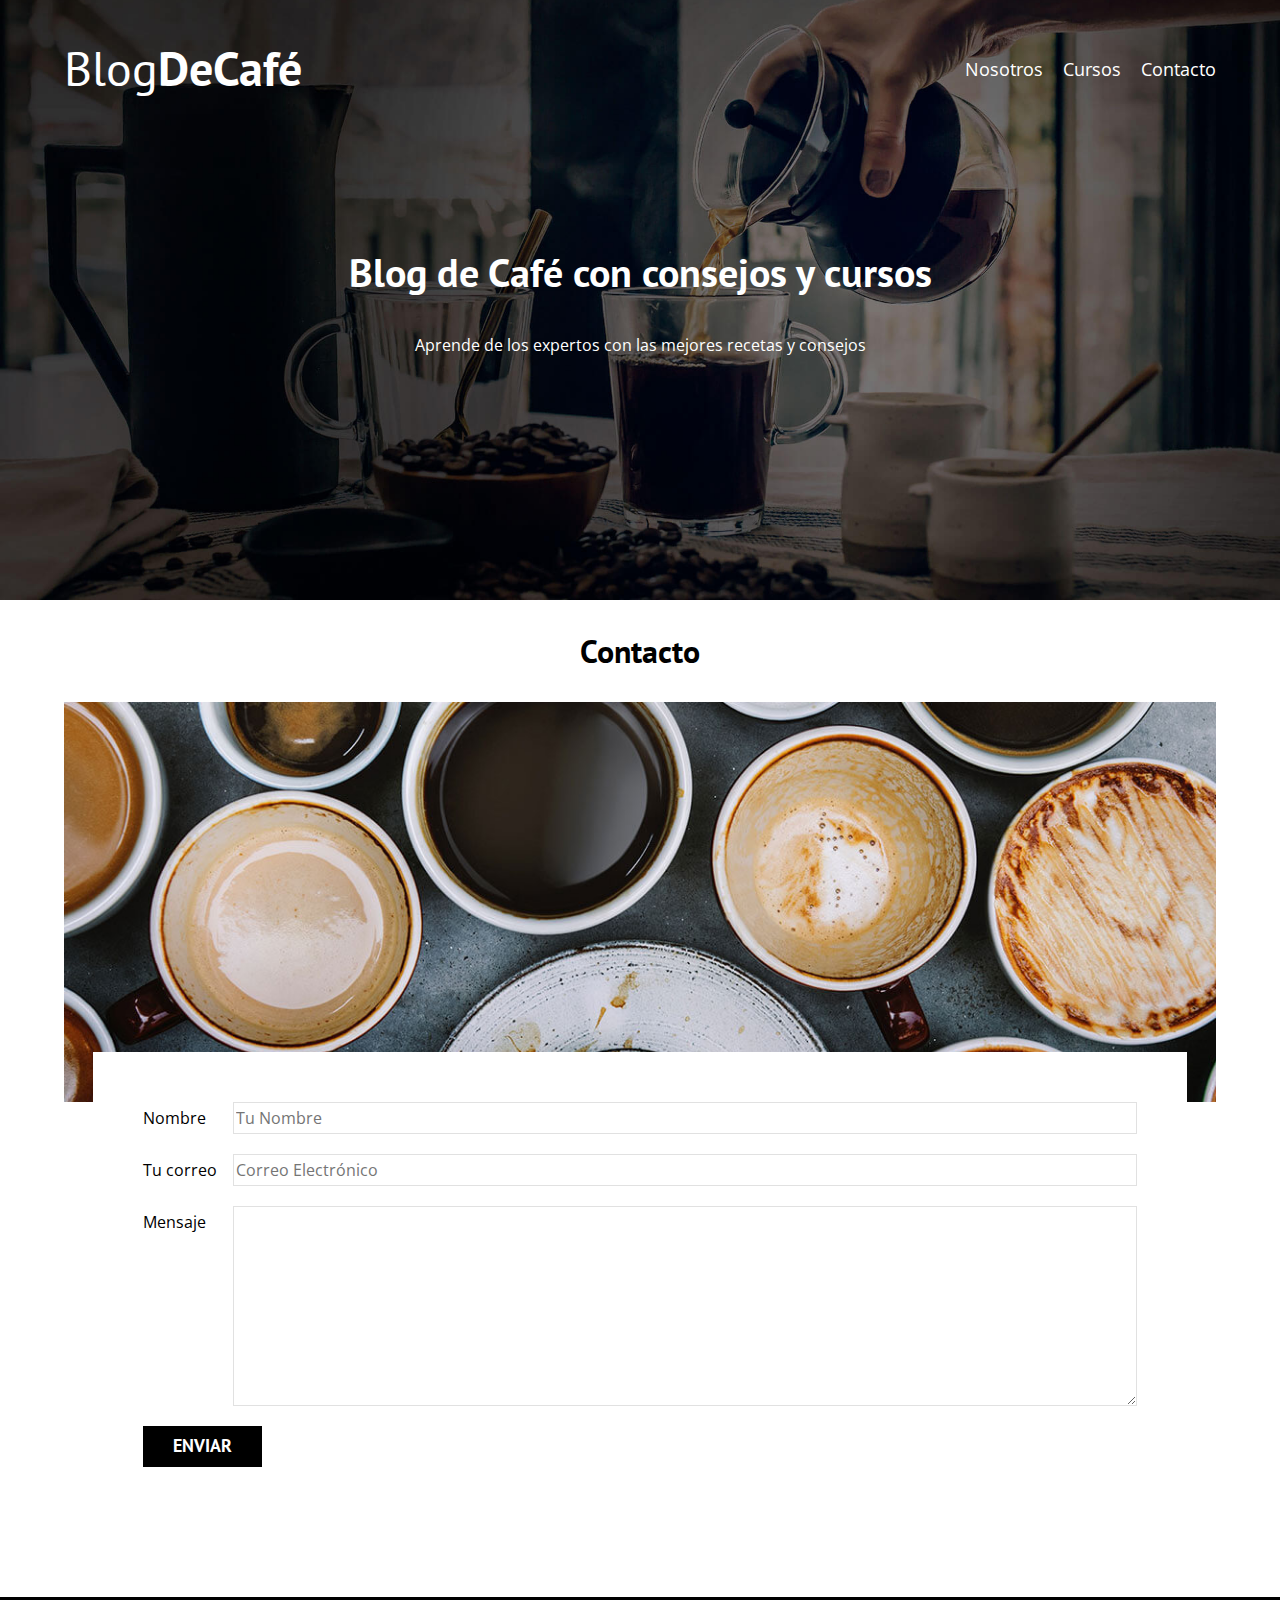
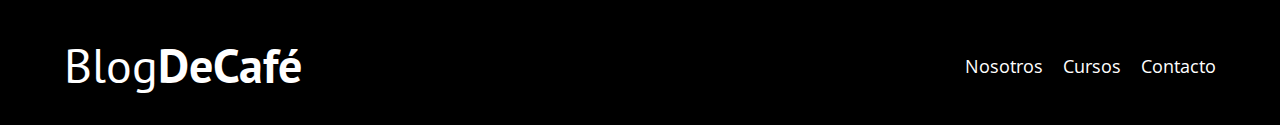
==== contacto.html @ 282f3d0f "push" ====
<!DOCTYPE html>
<html lang="en">
<head>
    <meta charset="UTF-8">
    <meta http-equiv="X-UA-Compatible" content="IE=edge">
    <meta name="viewport" content="width=device-width, initial-scale=1.0">
    <title>Blog de Café</title>
    <link rel="preload" href="css/normalize.css">
    <link rel="stylesheet" href="css/normalize.css">
    <link href="https://fonts.googleapis.com/css2?family=Open+Sans&family=PT+Sans:wght@400;700&display=swap" rel="preload">
    <link href="https://fonts.googleapis.com/css2?family=Open+Sans&family=PT+Sans:wght@400;700&display=swap" rel="stylesheet">
    <link rel="preload" href="css/style.css">
    <link rel="stylesheet" href="css/style.css">
</head>

<body>

    <header class="header">

        <div class="contenedor">
            <div class="barra">

                <a class="logo" href="index.html">
                <h1 class="logo__nombre no-margin centrar-texto">Blog<span class="logo__bold">DeCafé</span></h1>
                </a>

                <nav class="navegacion">
                    <a href="nosotros.html" class="navegacion__enlace">Nosotros</a>
                    <a href="cursos.html" class="navegacion__enlace">Cursos</a>
                    <a href="contacto.html" class="navegacion__enlace">Contacto</a>
                </nav>

            </div>
        </div>

        <div class="header__texto">
            <h2 class="no-magin">Blog de Café con consejos y cursos</h2>
            <p class="no-margin">Aprende de los expertos con las mejores recetas y consejos</p>
        </div>
    </header>

    <main class="contenedor">
        <h3 class="centrar-texto">Contacto</h3>

        <div class="contacto-bg"></div>

        <form class="formulario">
            <div class="campo">
                <label class="campo__label" for="nombre">Nombre</label>
                <input class="campo__field" type="text" placeholder="Tu Nombre" id="nombre">
            </div>

            <div class="campo">
                <label class="campo__label" for="email">Tu correo</label>
                <input class="campo__field" type="email" placeholder="Correo Electrónico" id="email">
            </div>

            <div class="campo">
                <label class="campo__label" for="mensaje">Mensaje</label>
                <textarea class="campo__field campo__field--textarea" id="mensaje"></textarea>
            </div>

            <div class="campo">
                <input type="submit" value="Enviar" class="boton boton--primario">
            </div>
        </form>

    </main>


    
    <footer class="footer">
        <div class="contenedor">
            <div class="barra">

                <a class="logo" href="index.html">
                <h1 class="logo__nombre no-margin centrar-texto">Blog<span class="logo__bold">DeCafé</span></h1>
                </a>

                <nav class="navegacion">
                    <a href="nosotros.html" class="navegacion__enlace">Nosotros</a>
                    <a href="cursos.html" class="navegacion__enlace">Cursos</a>
                    <a href="contacto.html" class="navegacion__enlace">Contacto</a>
                </nav>
            </div>
        </div>

    </footer>

    
</body>

</html>
---- css/style.css ----
:root{
    --fuenteHeading: 'Pt Sans', sans-serif;
    --fuenteParrafos: 'Open Sans', sans-serif;
    --primario: #784D3C;
    --gris: #e1e1e1;
    --blanco: #ffffff;
    --negro: #000000;   
}

html{
    box-sizing: border-box;
    font-size: 62.5% /* 1 rem = 10px */
}

*, *:before, *:after {
    box-sizing: inherit;
}

body{
    font-family: var(--fuenteParrafos);
    font-size: 1.6rem;
    line-height: 2;
}


/** GLOBALES **/

.contenedor{
    max-width: 120rem;
    width: 90%;
    margin: 0 auto;
}

a{
    text-decoration: none;
}

h1, h2, h3, h4{
    font-family: var(--fuenteHeading);
    line-height: 1.2;
}

h1{
    font-size: 4.8rem;
}

h2{
    font-size: 4rem;
}

h3{
    font-size: 3.2rem;
}

h4{
    font-size: 2.8rem;
}

img{
    max-width: 100%;
}

/** UTILIDADES **/

.no-margin{
    margin: 0;
}

.no-pading{
    padding: 0;
}

.centrar-texto{
    text-align: center;
}

/** HEADER **/

.header{
    background-image: url(../img/banner.jpg);
    height: 60rem;
    background-size: cover; 
    background-repeat: no-repeat;
    background-position: center center;
}

.header__texto{
    color: var(--blanco);
    text-align: center;
    margin-top: 5rem;
}

@media (min-width: 768px) {
    .header__texto{
        margin-top: 15rem;
    }
}

.barra{
    padding-top: 4rem;
}

@media (min-width: 768px) {
    .barra{
        display: flex;
        justify-content: space-between;
        align-items: center;
    }
}

.logo{
    color: var(--blanco);
}

.logo__nombre{
    font-weight: normal;
}

.logo__bold{
    font-weight: 700;
}

@media (min-width: 768px) {
    .navegacion{
        display: flex;
        gap: 2rem;
    }
}

.navegacion__enlace{
    display: block;
    text-align: center;
    font-size: 1.8rem;
    color: var(--blanco);
}

@media (min-width: 768px) {
    .contenido-principal{
        display: grid;
        grid-template-columns: 2fr 1fr;
        column-gap: 4rem;
    }
}

.entrada{
    border-bottom: 1px solid var(--gris);
    margin-bottom: 2rem;
}

.entrada:last-of-type{
    border: none;
    margin-bottom: 0;
}

.boton{
    display: block;
    font-family: var(--fuenteHeading);
    color: var(--blanco);
    text-align: center;
    padding: 1rem 3rem;
    font-size: 1.8rem;
    text-transform: uppercase;
    font-weight: 700;
    margin-bottom: 2rem;
    border: none;
}

.boton:hover{
    cursor: pointer;
}

@media (min-width: 768px) {
    .boton{
        display: inline-block;
    }
}

.boton--primario{
    background-color: var(--negro);
}

.boton--secundario{
    background-color: var(--primario);
}

.cursos{
    list-style: none;
}

.widget-curso{
    border-bottom: 1px solid var(--gris);
    margin-bottom: 2rem; /** PARA QUE SE VEA LA LINEA DEBAJO DE LOS BOTONES **/
}


.widget-curso__label{
    font-family: var(--fuenteHeading);
    font-weight: bold;
}

.widget-curso__info{
    font-weight: normal;
}

.widget-curso__info,.widget-curso__label{
    font-size: 2rem;
}

.footer{
    background-color: var(--negro);
    padding-bottom: 3rem;
    margin-top: 4rem;
}

/**! SOBRE NOSOTROS !**/ 

@media (min-width: 768PX) {
    .sobre-nosotros{
        display: grid;
        grid-template-columns: repeat(2, 1fr);
        column-gap: 2rem;
}
}

.curso{
    padding: 3rem 0;
    border-bottom: 1px solid var(--gris);
}

@media (min-width: 768px) {
    .curso{
        display: grid;
        grid-template-columns: 1fr 2fr;
        gap: 2rem;
    }
}

.curso:last-of-type{
    border: none;
}

.curso__label{
    font-family: var(--fuenteHeading);
    font-weight: bold;
}

.curso__info{
    font-weight: normal;
}

.curso__info,.curso__label{
    font-size: 2rem;
}

/**! CONTACTO !**/

.contacto-bg{
    background-image: url(../img/contacto.jpg);
    height: 40rem;
    background-repeat: no-repeat;
    background-size: cover;
}

.formulario{
    background-color: var(--blanco);
    margin: -5rem auto 0 auto;
    width: 95%;
    padding: 5rem;
}

.campo{
    display: flex;
    margin-bottom: 2rem;

}

.campo__label{
    flex: 0 0 9rem;
}

.campo__field{
    flex: 1;
    border: 1px solid var(--gris);
}

.campo__field--textarea{
    height: 20rem;
}
---- css/style.css ----
:root{
    --fuenteHeading: 'Pt Sans', sans-serif;
    --fuenteParrafos: 'Open Sans', sans-serif;
    --primario: #784D3C;
    --gris: #e1e1e1;
    --blanco: #ffffff;
    --negro: #000000;   
}

html{
    box-sizing: border-box;
    font-size: 62.5% /* 1 rem = 10px */
}

*, *:before, *:after {
    box-sizing: inherit;
}

body{
    font-family: var(--fuenteParrafos);
    font-size: 1.6rem;
    line-height: 2;
}


/** GLOBALES **/

.contenedor{
    max-width: 120rem;
    width: 90%;
    margin: 0 auto;
}

a{
    text-decoration: none;
}

h1, h2, h3, h4{
    font-family: var(--fuenteHeading);
    line-height: 1.2;
}

h1{
    font-size: 4.8rem;
}

h2{
    font-size: 4rem;
}

h3{
    font-size: 3.2rem;
}

h4{
    font-size: 2.8rem;
}

img{
    max-width: 100%;
}

/** UTILIDADES **/

.no-margin{
    margin: 0;
}

.no-pading{
    padding: 0;
}

.centrar-texto{
    text-align: center;
}

/** HEADER **/

.header{
    background-image: url(../img/banner.jpg);
    height: 60rem;
    background-size: cover; 
    background-repeat: no-repeat;
    background-position: center center;
}

.header__texto{
    color: var(--blanco);
    text-align: center;
    margin-top: 5rem;
}

@media (min-width: 768px) {
    .header__texto{
        margin-top: 15rem;
    }
}

.barra{
    padding-top: 4rem;
}

@media (min-width: 768px) {
    .barra{
        display: flex;
        justify-content: space-between;
        align-items: center;
    }
}

.logo{
    color: var(--blanco);
}

.logo__nombre{
    font-weight: normal;
}

.logo__bold{
    font-weight: 700;
}

@media (min-width: 768px) {
    .navegacion{
        display: flex;
        gap: 2rem;
    }
}

.navegacion__enlace{
    display: block;
    text-align: center;
    font-size: 1.8rem;
    color: var(--blanco);
}

@media (min-width: 768px) {
    .contenido-principal{
        display: grid;
        grid-template-columns: 2fr 1fr;
        column-gap: 4rem;
    }
}

.entrada{
    border-bottom: 1px solid var(--gris);
    margin-bottom: 2rem;
}

.entrada:last-of-type{
    border: none;
    margin-bottom: 0;
}

.boton{
    display: block;
    font-family: var(--fuenteHeading);
    color: var(--blanco);
    text-align: center;
    padding: 1rem 3rem;
    font-size: 1.8rem;
    text-transform: uppercase;
    font-weight: 700;
    margin-bottom: 2rem;
    border: none;
}

.boton:hover{
    cursor: pointer;
}

@media (min-width: 768px) {
    .boton{
        display: inline-block;
    }
}

.boton--primario{
    background-color: var(--negro);
}

.boton--secundario{
    background-color: var(--primario);
}

.cursos{
    list-style: none;
}

.widget-curso{
    border-bottom: 1px solid var(--gris);
    margin-bottom: 2rem; /** PARA QUE SE VEA LA LINEA DEBAJO DE LOS BOTONES **/
}


.widget-curso__label{
    font-family: var(--fuenteHeading);
    font-weight: bold;
}

.widget-curso__info{
    font-weight: normal;
}

.widget-curso__info,.widget-curso__label{
    font-size: 2rem;
}

.footer{
    background-color: var(--negro);
    padding-bottom: 3rem;
    margin-top: 4rem;
}

/**! SOBRE NOSOTROS !**/ 

@media (min-width: 768PX) {
    .sobre-nosotros{
        display: grid;
        grid-template-columns: repeat(2, 1fr);
        column-gap: 2rem;
}
}

.curso{
    padding: 3rem 0;
    border-bottom: 1px solid var(--gris);
}

@media (min-width: 768px) {
    .curso{
        display: grid;
        grid-template-columns: 1fr 2fr;
        gap: 2rem;
    }
}

.curso:last-of-type{
    border: none;
}

.curso__label{
    font-family: var(--fuenteHeading);
    font-weight: bold;
}

.curso__info{
    font-weight: normal;
}

.curso__info,.curso__label{
    font-size: 2rem;
}

/**! CONTACTO !**/

.contacto-bg{
    background-image: url(../img/contacto.jpg);
    height: 40rem;
    background-repeat: no-repeat;
    background-size: cover;
}

.formulario{
    background-color: var(--blanco);
    margin: -5rem auto 0 auto;
    width: 95%;
    padding: 5rem;
}

.campo{
    display: flex;
    margin-bottom: 2rem;

}

.campo__label{
    flex: 0 0 9rem;
}

.campo__field{
    flex: 1;
    border: 1px solid var(--gris);
}

.campo__field--textarea{
    height: 20rem;
}
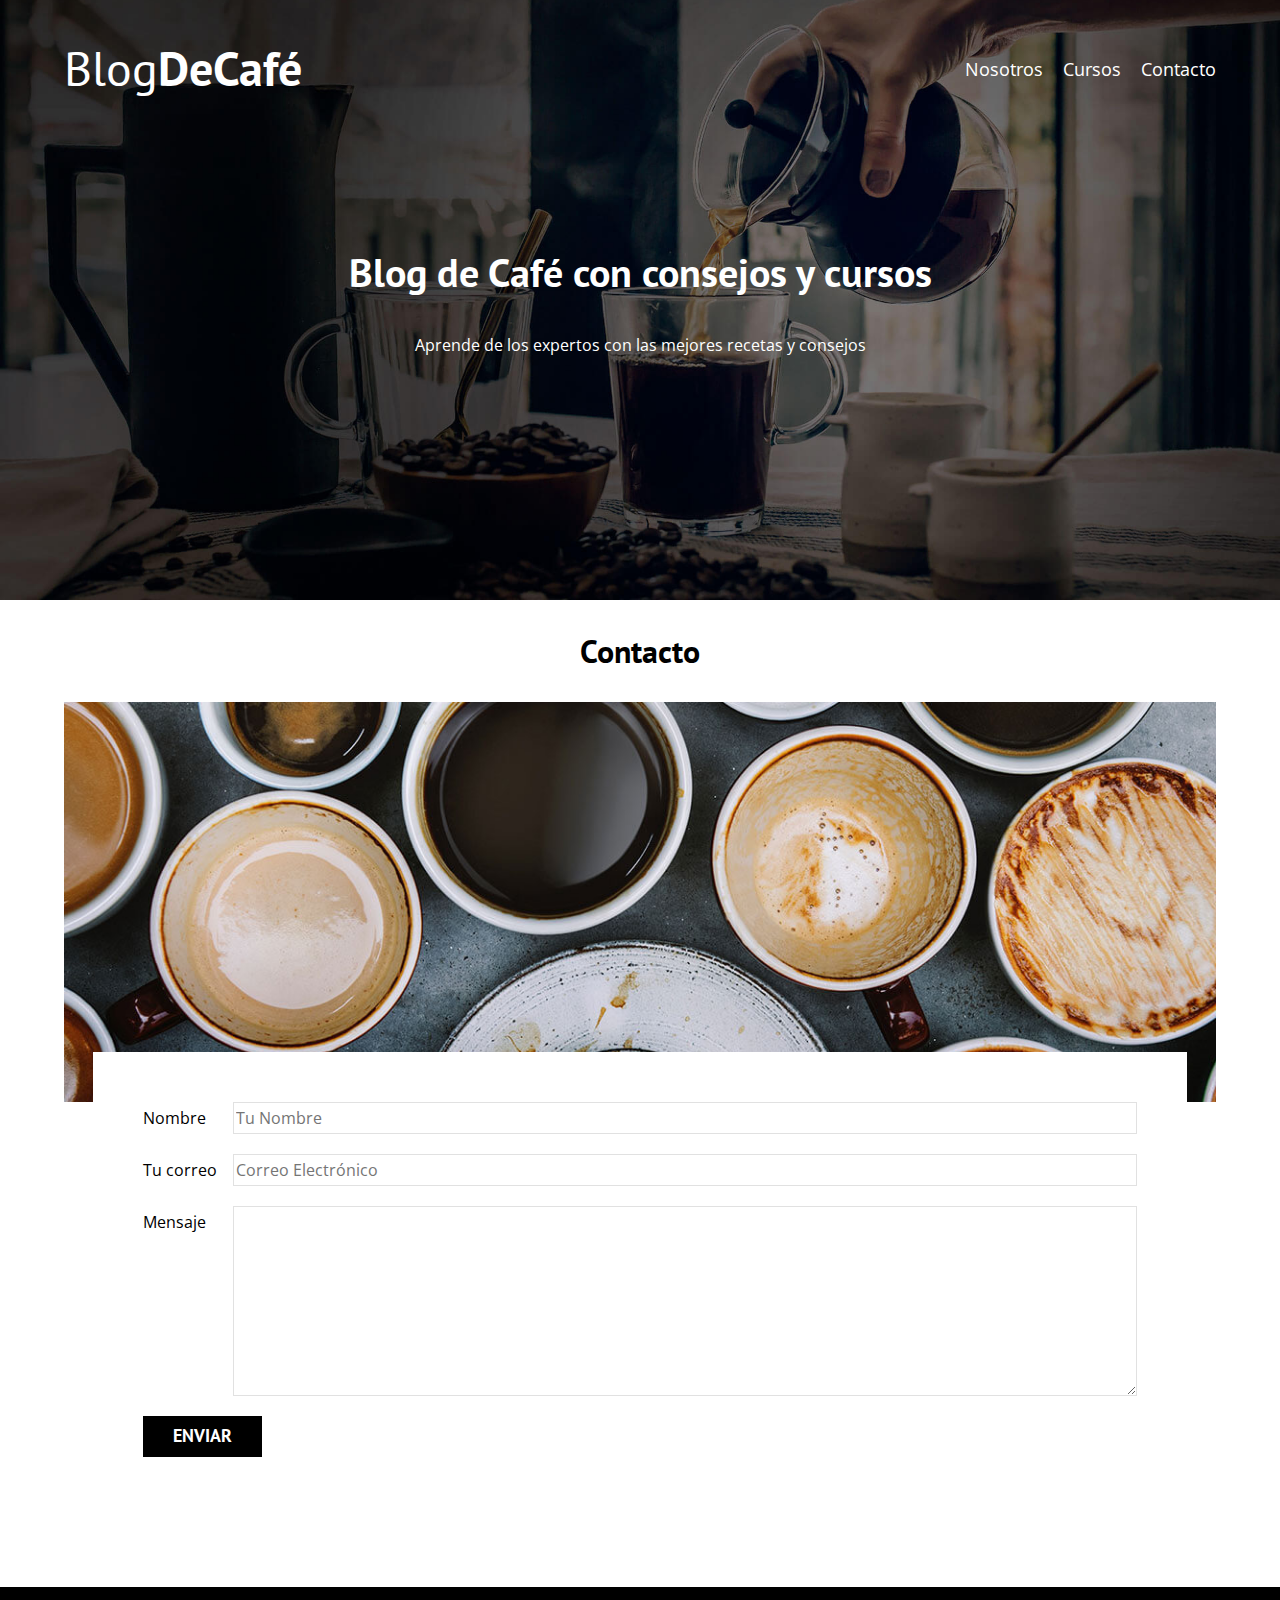
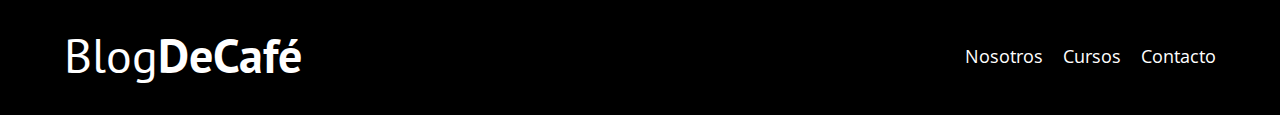
==== commit 187fef8f: "push" ====
--- a/contacto.html
+++ b/contacto.html
@@ -5,11 +5,8 @@
     <meta http-equiv="X-UA-Compatible" content="IE=edge">
     <meta name="viewport" content="width=device-width, initial-scale=1.0">
     <title>Blog de Café</title>
-    <link rel="preload" href="css/normalize.css">
     <link rel="stylesheet" href="css/normalize.css">
-    <link href="https://fonts.googleapis.com/css2?family=Open+Sans&family=PT+Sans:wght@400;700&display=swap" rel="preload">
     <link href="https://fonts.googleapis.com/css2?family=Open+Sans&family=PT+Sans:wght@400;700&display=swap" rel="stylesheet">
-    <link rel="preload" href="css/style.css">
     <link rel="stylesheet" href="css/style.css">
 </head>
 
@@ -26,7 +23,7 @@
 
                 <nav class="navegacion">
                     <a href="nosotros.html" class="navegacion__enlace">Nosotros</a>
-                    <a href="cursos.html" class="navegacion__enlace">Cursos</a>
+                    <a href="entrada.html" class="navegacion__enlace">Cursos</a>
                     <a href="contacto.html" class="navegacion__enlace">Contacto</a>
                 </nav>
 
--- a/css/style.css
+++ b/css/style.css
@@ -284,5 +284,5 @@
 }
 
 .campo__field--textarea{
-    height: 20rem;
+    height: 19rem;
 }